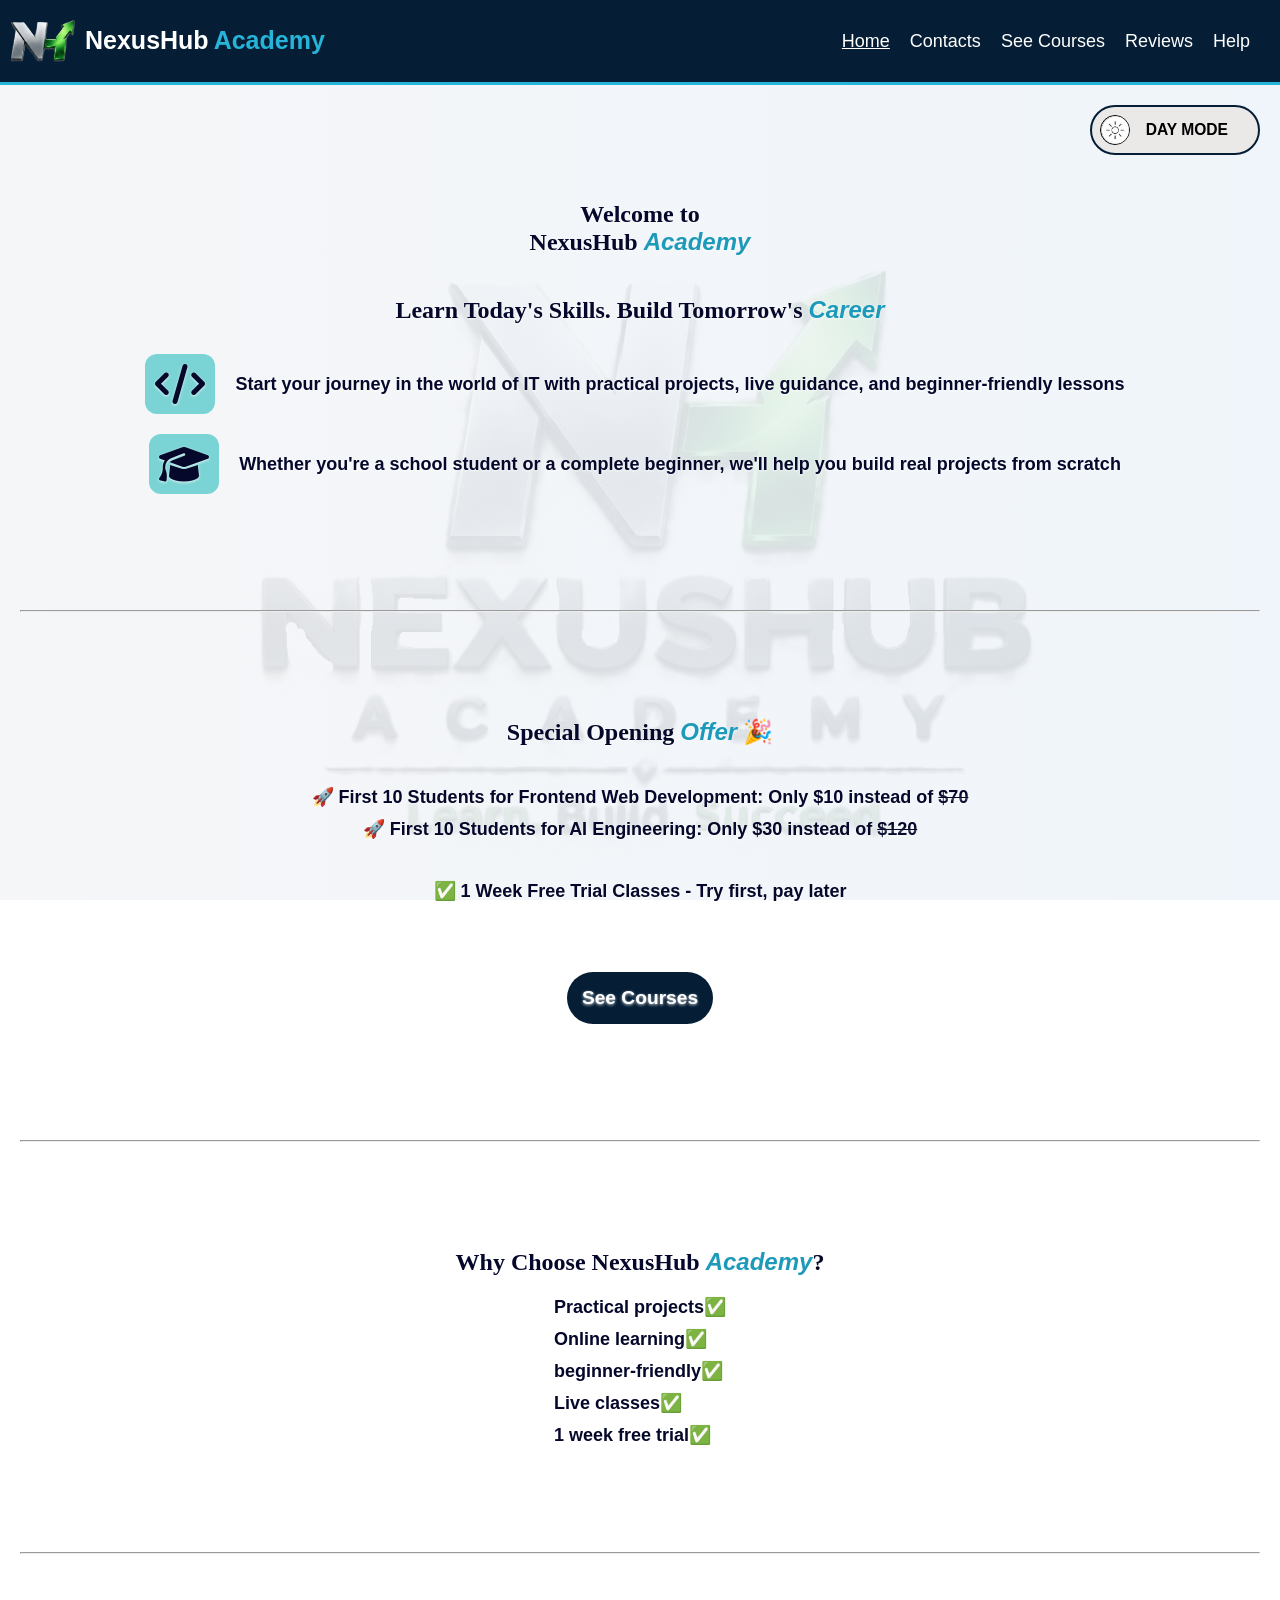
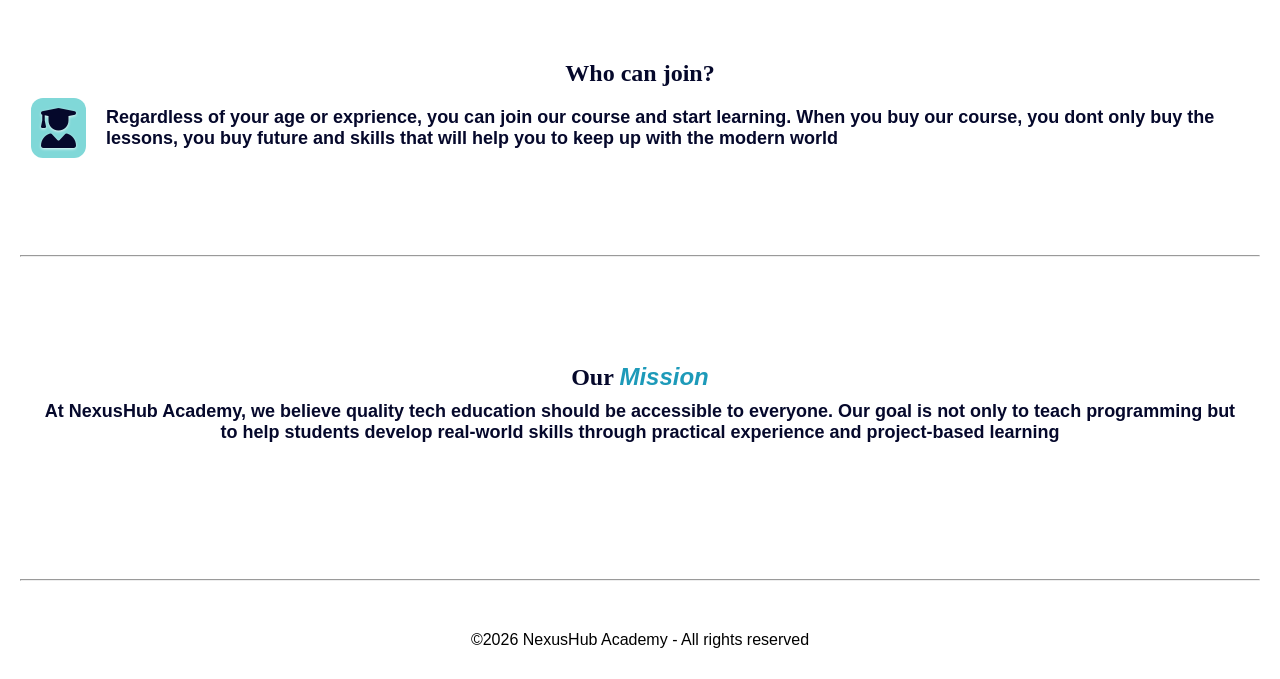
==== index.html @ c9f16121 "Fix HTML encoding issues in index.html" ====
<!DOCTYPE html>
<html lang="en">

<head>
    <meta charset="UTF-8">
    <meta name="viewport" content="width=device-width, initial-scale=1.0">
    <title>NexusHub Academy</title>
    <link rel="stylesheet" href="header.css">
    <link rel="stylesheet" href="sidebar.css">
    <link rel="stylesheet" href="nightmode.css">
    <link rel="stylesheet" href="background.css">
    <link rel="stylesheet" href="https://cdnjs.cloudflare.com/ajax/libs/font-awesome/6.7.2/css/all.min.css">
    <link rel="icon" href="logo.png" type="image/x-icon">
    <style>
        * {
            margin: 0;
            padding: 0;
            box-sizing: border-box;
            font-family: Arial, Helvetica, sans-serif;
        }



        /* main section */

        body {
            transition: 0.3s ease-out;
            background-image: linear-gradient(to right, rgba(244, 245, 247, 0.9), rgba(238, 244, 250, 0.9)), url("Screenshot_20260929_172449_TikTok.jpg");
            height: auto;
            max-width: 100%;
            background-position: center;
            background-repeat: no-repeat;
            background-attachment: fixed;
            background-size: contain;
        }

        main {
            text-shadow: 0 1px 3px rgba(255, 255, 255, 0.8);
        }

        .blue{
            color: rgb(29, 154, 185)
        }

        main h1,
        h2 {
            font-family: 'Playfair Display', serif;
        }

        main h1,
        h2,
        p {
            text-shadow: 0 1px 3px rgba(255, 255, 255, 0.8)
        }

        .icon_container {
            display: flex;
            align-items: center;
            justify-content: center;
            gap: 10px;
            flex-wrap: nowrap;
        }

        .icon{
            height: 100%;
            background-color: rgba(2, 177, 177, 0.5);
            font-size: 40px;
            padding: 10px;
            border-radius: 12px;
        }

        .icon_container p {
            text-align: start;
        }

        article {
            text-align: center;
            color: rgb(5, 8, 43);
            border: 1px solid transparent;
            margin: 20px;
            padding: 25px;
            border-radius: 15px;
            padding-right: 10px;
            padding-left: 10px;
        }

        .section_breaker {
            height: 30px;
        }

        .part_breaker {
            height: 20px;
        }

        article p {
            font-size: large;
            font-weight: bold;
            margin: 10px;
        }

        article span {
            font-size: large;
            font-weight: bold;
            text-decoration: line-through;
        }

        h2 {
            margin: 10px;
        }

        hr {
            margin: 20px;
        }

        article ul {
            display: inline-block;
            text-align: left;
            padding: 0;
            margin: 0 auto;
        }

        article li {
            list-style: none;
            font-size: large;
            font-weight: bold;
            margin: 10px 0;
        }

        .courses {
            display: inline-block;
            padding: 15px;
            border-radius: 32px;
            background-color: rgb(5, 30, 53);
            font-size: larger;
            color: white;
            font-weight: bolder;
            text-decoration: none;
            transition: 0.3s ease-out;
        }

        .courses:hover {
            transform: scale(1.2);
        }

        .text_intro {
            animation: intro 1.5s forwards ease-out;
        }

        @keyframes intro {
            from {
                transform: translateY(20%);
                opacity: 0;
            }

            to {
                transform: translateY(0%);
                opacity: 1;
            }
        }

        /* footer */

        footer {
            text-align: center;
        }


        /* night mode  */

        .nightbody .courses {
            background-color: transparent;
            color: white;
            background: linear-gradient(to right bottom, rgb(146, 48, 146), rgb(187, 185, 185), rgb(21, 27, 105));
        }


        .nightbody article {
            color: white;
            border: 1px solid grey;
            box-shadow: 0 0 10px white, 0 0 5px white;
            margin: 20px;
            padding: 25px;
            border-radius: 15px;
            padding-right: 10px;
            padding-left: 10px;
            opacity: 0;
        }
    </style>
</head>

<body>
    <header>
        <nav>
            <div class="logo_container">
                <img src="logo.png" alt="NexusHub Academy Logo">
                <h1>NexusHub<span>Academy</span></h1>
            </div>
            <div id="nav_button">
                <ul>
                    <li class="current_site"><a href="index.html">Home</a></li>
                    <li><a href="contacts.html">Contacts</a></li>
                    <li><a href="courses.html">See Courses</a></li>
                    <li><a href="reviews.html">Reviews</a></li>
                    <li><a href="guide.html">Help</a></li>
                </ul>
            </div>
            <button class="sidetoggle" id="sidetoggle">
                <span></span>
                <span></span>
                <span></span>
            </button>
        </nav>
    </header>
    <div class="sidebarcontainer" id="sidebarcontainer">
        <aside class="sidebar" id="sidebar">
            <ul>
                <li id="current_site">
                    <a href="index.html">HOME</a>
                </li>
                <li>
                    <a href="contacts.html">
                        CONTACTS
                    </a>
                </li>
                <li>
                    <a href="courses.html">
                        SEE COURSES
                    </a>
                </li>
                <li>
                    <a href="reviews.html">
                        REVIEWS
                    </a>
                </li>
                <li>
                    <a href="guide.html">
                        HELP
                    </a>
                </li>
            </ul>
        </aside>
    </div>
    <script>
        const sidetoggle = document.getElementById("sidetoggle");
        const sidebar = document.getElementById("sidebar");

        sidetoggle.addEventListener("click", () => {
            sidetoggle.classList.toggle("active");
            sidebar.classList.toggle("active");
        })
    </script>
    <main>
        <div class="mode_container">
            <button class="mode_button" onclick="mode_change()" id="mode_button">
                <img src="daymode.png" alt="" id="mode_image">
                <h3>DAY MODE</h3>
            </button>
        </div>

        <article>
            <h1>Welcome to</h1>
            <h1>NexusHub <i class="blue">Academy</i></h1>
            <div class="section_breaker"></div>
            <h2>Learn Today's Skills. Build Tomorrow's <i class="blue">Career</i></h2>
            <div class="part_breaker"></div>
            <div class="icon_container">
                <i class="fa-solid fa-code icon"></i>
                <p>Start your journey in the world of IT with practical projects, live guidance, and beginner-friendly
                    lessons
                </p>
            </div>
            <div class="part_breaker"></div>
            <div class="icon_container">
                <i class="fa-solid fa-graduation-cap icon"></i>
                <p>Whether you're a school student or a complete beginner, we'll help you build real projects from scratch
                </p>
            </div>
            <div class="part_breaker"></div>
        </article>
        <div class="section_breaker"></div>
        <hr>
        <div class="section_breaker"></div>
        <article>
            <h2>
                Special Opening <i class="blue">Offer</i> 🎉
            </h2>
            <div class="part_breaker"></div>
            <p>🚀 First 10 Students for Frontend Web Development: Only $10 instead of <span>$70</span>
            </p>
            <p>🚀 First 10 Students for AI Engineering: Only $30 instead of <span>$120</span>
            </p>
            <div class="part_breaker"></div>
            <p>
                ✅ 1 Week Free Trial Classes - Try first, pay later
            </p>

            <div class="section_breaker"></div>
            <div class="section_breaker"></div>
            <a href="courses.html" class="courses">See Courses</a>
            <div class="part_breaker"></div>
        </article>

        <div class="section_breaker"></div>
        <hr>
        <div class="section_breaker"></div>
        <article>


            <h2>Why Choose NexusHub <i class="blue">Academy</i>?</h2>
            <ul>
                <li>Practical projects✅</li>
                <li>Online learning✅</li>
                <li>beginner-friendly✅</li>
                <li>Live classes✅</li>
                <li>1 week free trial✅</li>
            </ul>
        </article>

        <div class="section_breaker"></div>
        <hr>
        <div class="section_breaker"></div>
        <article>

            <h2>Who can join?</h2>
            <div class="icon_container">
                <i class="fa-solid fa-user-graduate icon"></i>
                <p>Regardless of your age or exprience, you can join our course and start learning. When you buy our course,
                    you
                    dont only buy the lessons, you buy future and skills that will help you to keep up with the modern world
                </p>
            </div>
        </article>
        <div class="section_breaker"></div>
        <hr>
        <div class="section_breaker"></div>
        <article>
            <h2>Our <i class="blue">Mission</i></h2>
                <p>
                    At NexusHub Academy, we believe quality tech education should be accessible to everyone.
    
                    Our goal is not only to teach programming but to help students develop real-world skills through
                    practical
                    experience and project-based learning
                </p>
        </article>

    </main>
    <script>
        const observer = new IntersectionObserver((entries) => {
            entries.forEach((entry) => {
                if (entry.isIntersecting) {
                    entry.target.classList.add('text_intro');
                    observer.unobserve(entry.target);
                }
            });
        }, {
            threshold: 0.01
        });

        const allcards = document.querySelectorAll("article");

        allcards.forEach((card) => {
            observer.observe(card);
        });
    </script>
    <div class="section_breaker"></div>
    <div class="section_breaker"></div>
    <hr>
    <div class="section_breaker"></div>
    <footer>
        &copy;2026 NexusHub Academy - All rights reserved
    </footer>
    <div class="section_breaker"></div>

    <script>
        let mode = localStorage.getItem("nexushub_academy_display_mode");
        const image = document.getElementById("mode_image");
        const mode_button = document.getElementById("mode_button");
        const main = document.querySelector("main");


        if (mode === "night") {
            document.body.classList.add("nightbody");
            image.src = "nightmode.png";
            mode_button.classList.add("mode_button_night");
            mode_button.querySelector("h3").innerText = "NIGHT MODE";
        } else {
            document.body.classList.remove("nightbody");
            image.src = "daymode.png";
            mode_button.classList.remove("mode_button_night");
            mode_button.querySelector("h3").innerText = "DAY MODE";
        }


        function mode_change() {
            let currentMode = localStorage.getItem("nexushub_academy_display_mode");


            if (currentMode !== "night") {
                document.body.classList.add("nightbody");
                localStorage.setItem("nexushub_academy_display_mode", "night");
                image.src = "nightmode.png";
                mode_button.classList.add("mode_button_night");
                mode_button.querySelector("h3").innerText = "NIGHT MODE";
            } else {

                document.body.classList.remove("nightbody");
                localStorage.setItem("nexushub_academy_display_mode", "day");
                image.src = "daymode.png";
                mode_button.classList.remove("mode_button_night");
                mode_button.querySelector("h3").innerText = "DAY MODE";
            }
        }
    </script>
</body>

</html>
---- header.css ----
header {
    background-color: rgb(5, 30, 53);
    color: white;
    width: 100%;
    height: 85px;
    display: flex;
    align-items: center;
    position: sticky;
    top: 0;
    z-index: 999;
    border-bottom: 3px solid rgb(38, 180, 216);
}


.logo_container{
    display: flex;
    align-items: center;
    justify-content: center;
    gap: 10px;
    flex-wrap: nowrap;
}

.logo_container h1{
    display: flex;
    gap: 5px;
    flex-wrap: wrap;
    font-size: 25px;
}


.logo_container h1 span{
    color: rgb(38, 180, 216)
}

.logo_container img{
    height: auto;
    width: 65px;
}


header nav {
    display: flex;
    flex-direction: row;
    justify-content: space-between;
    align-items: center;
    width: 100%;
    padding: 10px;
    padding-right: 15px;
    height: 100%;
}

#nav_button ul {
    display: flex;
    flex-direction: row;
    gap: 20px;
    padding-right: 15px;
}

#nav_button ul li {
    list-style: none;
    font-size: large;
}

#nav_button a {
    text-decoration: none;
    color: white
}

#nav_button a:hover {
    text-decoration: underline;
}

.sidetoggle span {
    background: white;
    display: block;
    width: 35px;
    height: 5px;
    margin: 5px 5px;
    border-radius: 5px;
}

.sidetoggle {
    cursor: pointer;
    background: none;
    border: 2px solid transparent;
    transition: 0.3s ease-out;
    border-radius: 5px;
    transform: rotate(0deg);
    border-radius: 5px;
    padding: 2px;
    display: none;
}

.sidetoggle:hover {
    background-color: rgb(1, 1, 73);
    border: 2px solid white;
}

.sidetoggle.active {
    transform: rotate(-270deg);
    border: 2px solid white;
    background-color: rgb(1, 1, 73);
}

@media screen and (max-width:880px) {
    #nav_button {
        display: none;
    }

    .sidetoggle {
        display: block;
    }

}

.current_site {
    text-decoration: underline;
}
---- sidebar.css ----
.sidebarcontainer {
    position: fixed;
    top: 80px;
    z-index: 98;
}

.sidebar {
    min-height: 100vh;
    width: 30vw;
    min-width: fit-content;
    background-color: rgb(238, 238, 238);
    display: flex;
    justify-content: flex-start;
    align-items: flex-start;
    flex-direction: column;
    gap: 10px;
    padding: 15px 0px;
    box-sizing: border-box;
    transform: translateX(-150%);
    transition: 0.3s ease-out;
    position: absolute;
    border-right: 1px solid black;
    box-shadow: 5px 2px 5px black;
}

.sidebar.active {
    transform: translateX(-150%);
}

.sidebar ul {
    display: flex;
    flex-direction: column;
    gap: 15px;
    width: 100%;
    box-sizing: border-box;
}

.sidebar ul li {
    list-style: none;
    font-size: large;
    font-weight: bold;
    margin: 10px 0;
    transition: 0.3s ease-out;
}

.sidebar ul li:hover {
    background-color: silver;

}

.sidebar ul li a {
    padding: 10px 15px;
    text-decoration: none;
    color: black;
    font-family: Arial, Helvetica, sans-serif;
    font-weight: 900;
    width: 100%;
    height: 100%;
    display: inline-block;
}

.contact {
    list-style: none;
}

details p {
    padding-top: 10px;
}

#current_site {
    background-color: silver;
}


@media screen and (max-width:880px) {
    .sidebar.active {
        transform: translateX(0%);
    }
}
---- nightmode.css ----
.mode_container {
    margin: 20px;
    display: flex;
    justify-content: flex-end;
}

.nightbody{
    background-image: none;
}

.mode_button {
    width: 170px;
    border-radius: 32px;
    border: 2px solid rgb(5, 30, 53);
    background-color: rgb(235, 232, 232);
    height: fit-content;
    display: flex;
    justify-content: space-between;
    align-items: center;
    white-space: nowrap;
    padding: 8px;
    gap: 15px;
    padding-right: 30px;
    transition: 0.3s ease-out;
}

.nightbody h3{
    margin-top: 0px;
}

.mode_button_night {
    background-color: black;
    border: 2px solid white;
    color: white;
    box-shadow: 0 0 5px silver, 0 0 7px silver;
}

.mode_button img {
    height: 30px;
    width: 30px;
    border: 1px solid black;
    border-radius: 50%;
}


.nightbody {
    background-color: #111111;
    color: white;
}


.nightbody .sidebar {
    background: #181818;
    color: white;
    box-shadow: 5px 2px 5px white;

}

.nightbody .sidebar a {
    color: white;
}



.nightbody hr {
    display: none;
}

.nightbody header{
    background-color: #1E1E1E;
    border-bottom: 3px solid rgb(38, 180, 216);
}

.nightbody header .sidetoggle.active{
    background-color: rgb(95, 95, 95);
}

.nightbody header .sidetoggle:hover{
    background-color: rgb(95, 95, 95);
}
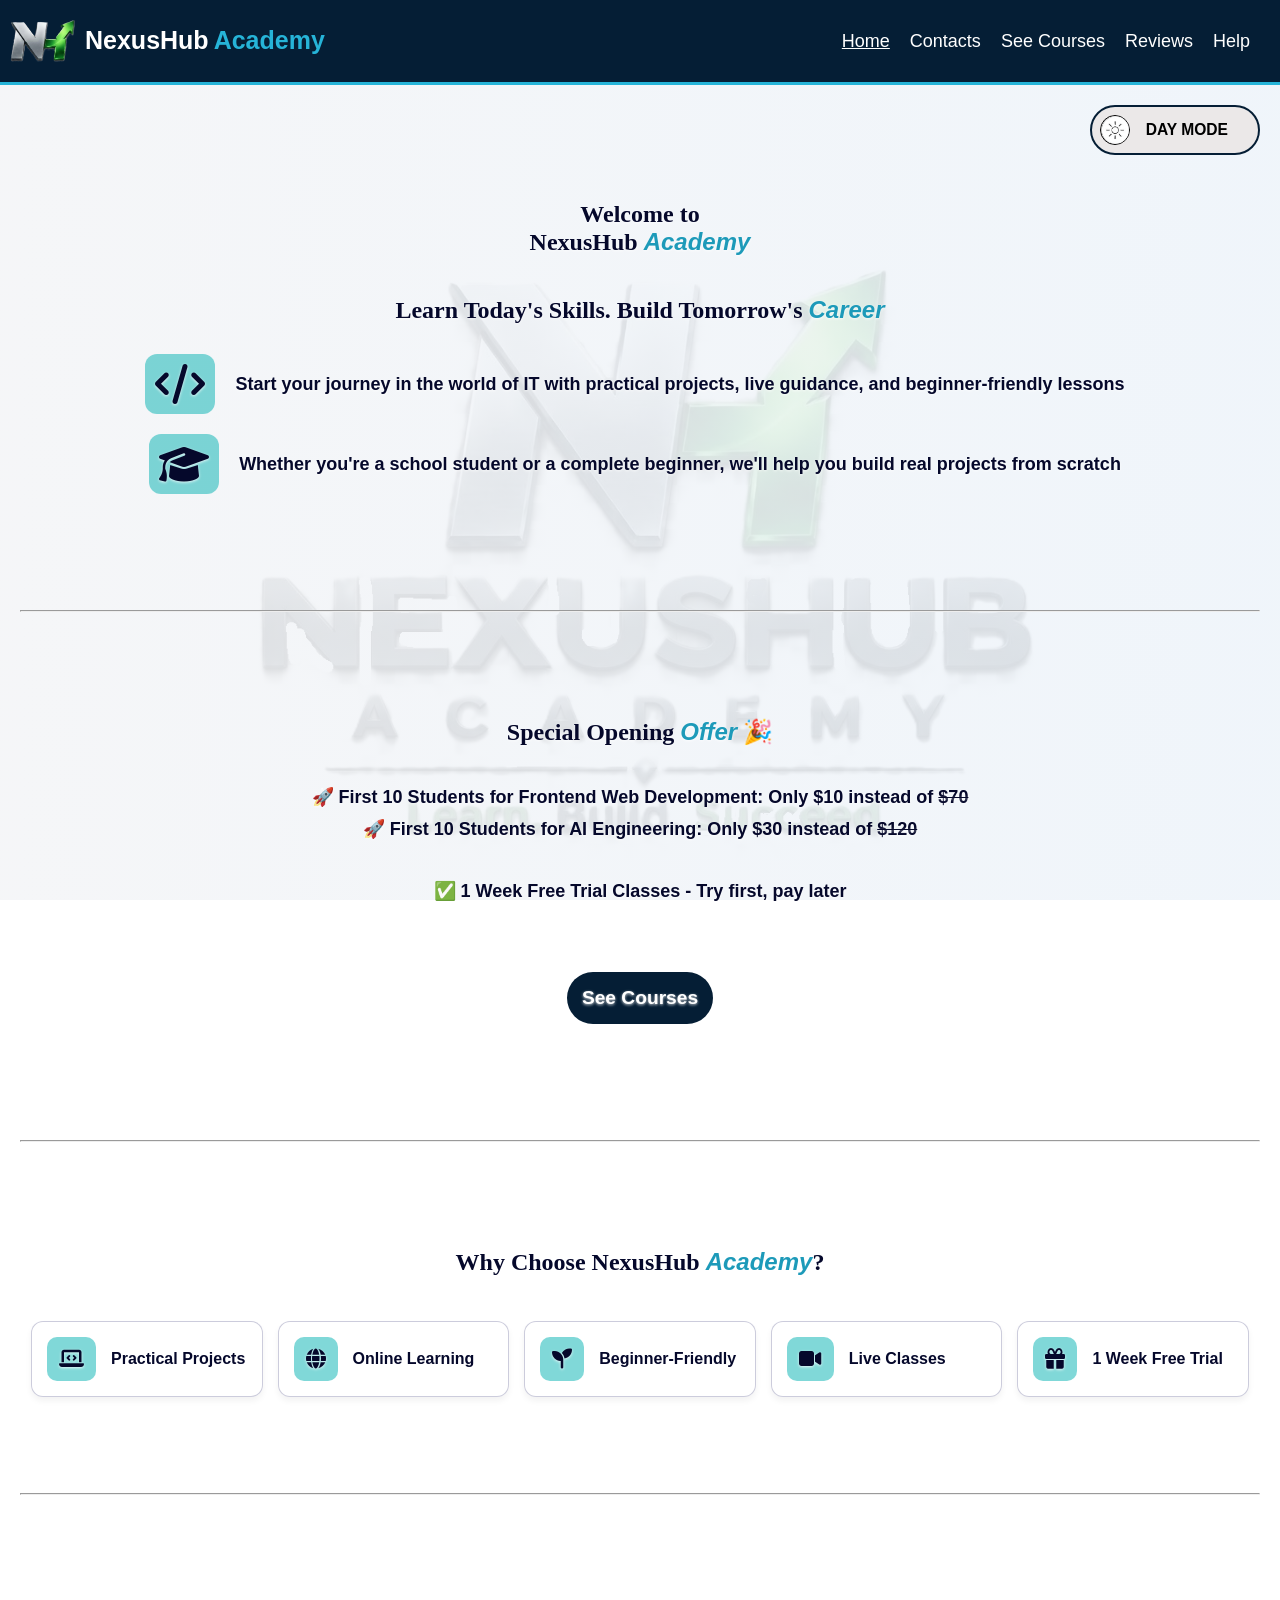
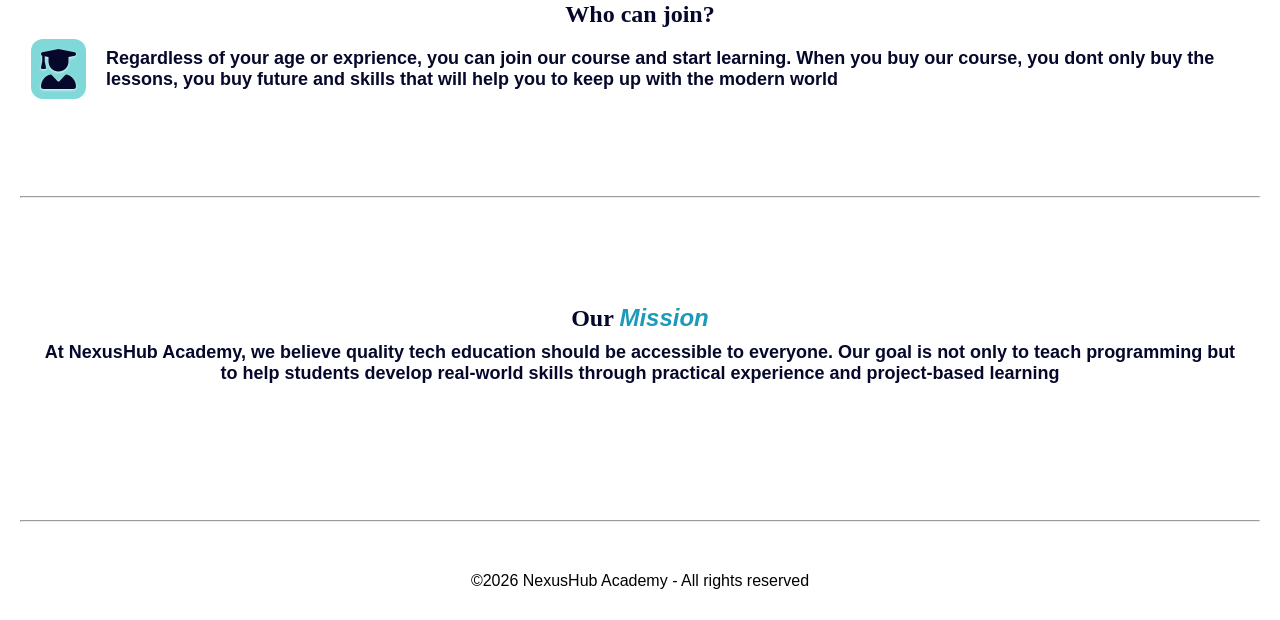
==== commit f4372067: "Refactor index.html for layout and style enhancements Updated HTML structure and styles for improved" ====
--- a/index.html
+++ b/index.html
@@ -38,7 +38,7 @@
             text-shadow: 0 1px 3px rgba(255, 255, 255, 0.8);
         }
 
-        .blue{
+        .blue {
             color: rgb(29, 154, 185)
         }
 
@@ -61,7 +61,7 @@
             flex-wrap: nowrap;
         }
 
-        .icon{
+        .icon {
             height: 100%;
             background-color: rgba(2, 177, 177, 0.5);
             font-size: 40px;
@@ -71,6 +71,48 @@
 
         .icon_container p {
             text-align: start;
+        }
+
+        .features-grid {
+            display: grid;
+            grid-template-columns: repeat(auto-fit, minmax(220px, 1fr));
+            gap: 15px;
+            margin-top: 15px;
+            text-align: left;
+        }
+
+        .feature-card {
+            background-color: rgba(255, 255, 255, 0.6);
+            border: 1px solid rgba(1, 1, 83, 0.2);
+            border-radius: 12px;
+            padding: 15px;
+            display: flex;
+            align-items: center;
+            gap: 15px;
+            box-shadow: 0 4px 6px rgba(0, 0, 0, 0.05);
+            transition: transform 0.3s ease, background-color 0.3s ease, box-shadow 0.3s ease;
+        }
+
+        .feature-card:hover {
+            transform: translateY(-5px);
+            background-color: rgba(255, 255, 255, 0.9);
+            box-shadow: 0 6px 12px rgba(0, 0, 0, 0.1);
+        }
+
+        .feature-card .icon-small {
+            font-size: 20px;
+            background-color: rgba(2, 177, 177, 0.5);
+            padding: 12px;
+            border-radius: 10px;
+            display: flex;
+            align-items: center;
+            justify-content: center;
+        }
+
+        .feature-card p {
+            font-size: 1rem;
+            margin: 0;
+            font-weight: 600;
         }
 
         article {
@@ -184,6 +226,22 @@
             padding-right: 10px;
             padding-left: 10px;
             opacity: 0;
+        }
+
+
+        .nightbody .feature-card {
+            background-color: rgba(25, 35, 60, 0.6);
+            border: 1px solid rgba(255, 255, 255, 0.15);
+        }
+
+        .nightbody .feature-card:hover {
+            background-color: rgba(35, 48, 80, 0.9);
+            box-shadow: 0 0 10px rgba(255, 255, 255, 0.2);
+        }
+
+        .nightbody .feature-card .icon-small {
+            background-color: rgba(2, 177, 177, 0.4);
+            color: rgb(150, 230, 230);
         }
     </style>
 </head>
@@ -272,7 +330,8 @@
             <div class="part_breaker"></div>
             <div class="icon_container">
                 <i class="fa-solid fa-graduation-cap icon"></i>
-                <p>Whether you're a school student or a complete beginner, we'll help you build real projects from scratch
+                <p>Whether you're a school student or a complete beginner, we'll help you build real projects from
+                    scratch
                 </p>
             </div>
             <div class="part_breaker"></div>
@@ -303,17 +362,31 @@
         <div class="section_breaker"></div>
         <hr>
         <div class="section_breaker"></div>
-        <article>
-
-
+        <article class="why-choose-article">
             <h2>Why Choose NexusHub <i class="blue">Academy</i>?</h2>
-            <ul>
-                <li>Practical projects✅</li>
-                <li>Online learning✅</li>
-                <li>beginner-friendly✅</li>
-                <li>Live classes✅</li>
-                <li>1 week free trial✅</li>
-            </ul>
+            <div class="part_breaker"></div>
+            <div class="features-grid">
+                <div class="feature-card">
+                    <i class="fa-solid fa-laptop-code icon-small"></i>
+                    <p>Practical Projects</p>
+                </div>
+                <div class="feature-card">
+                    <i class="fa-solid fa-globe icon-small"></i>
+                    <p>Online Learning</p>
+                </div>
+                <div class="feature-card">
+                    <i class="fa-solid fa-seedling icon-small"></i>
+                    <p>Beginner-Friendly</p>
+                </div>
+                <div class="feature-card">
+                    <i class="fa-solid fa-video icon-small"></i>
+                    <p>Live Classes</p>
+                </div>
+                <div class="feature-card">
+                    <i class="fa-solid fa-gift icon-small"></i>
+                    <p>1 Week Free Trial</p>
+                </div>
+            </div>
         </article>
 
         <div class="section_breaker"></div>
@@ -324,9 +397,11 @@
             <h2>Who can join?</h2>
             <div class="icon_container">
                 <i class="fa-solid fa-user-graduate icon"></i>
-                <p>Regardless of your age or exprience, you can join our course and start learning. When you buy our course,
+                <p>Regardless of your age or exprience, you can join our course and start learning. When you buy our
+                    course,
                     you
-                    dont only buy the lessons, you buy future and skills that will help you to keep up with the modern world
+                    dont only buy the lessons, you buy future and skills that will help you to keep up with the modern
+                    world
                 </p>
             </div>
         </article>
@@ -335,13 +410,13 @@
         <div class="section_breaker"></div>
         <article>
             <h2>Our <i class="blue">Mission</i></h2>
-                <p>
-                    At NexusHub Academy, we believe quality tech education should be accessible to everyone.
-    
-                    Our goal is not only to teach programming but to help students develop real-world skills through
-                    practical
-                    experience and project-based learning
-                </p>
+            <p>
+                At NexusHub Academy, we believe quality tech education should be accessible to everyone.
+
+                Our goal is not only to teach programming but to help students develop real-world skills through
+                practical
+                experience and project-based learning
+            </p>
         </article>
 
     </main>
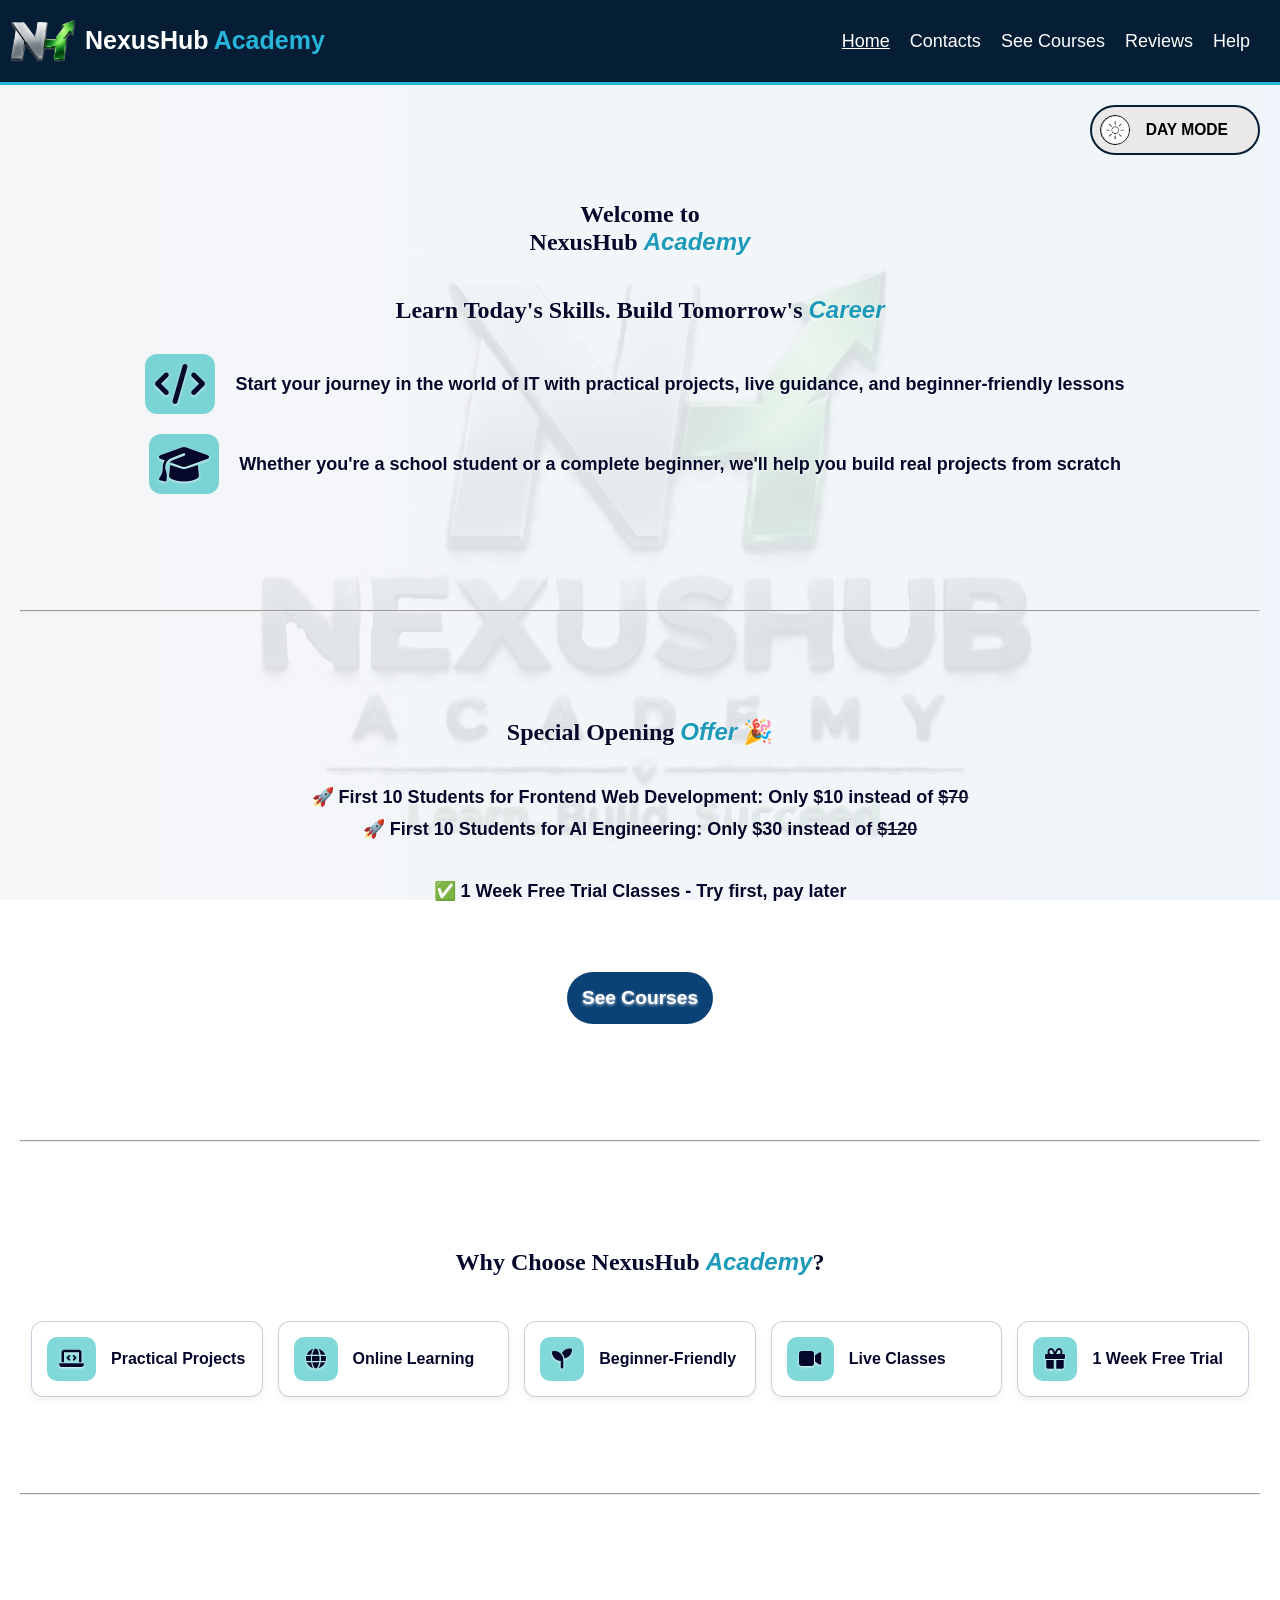
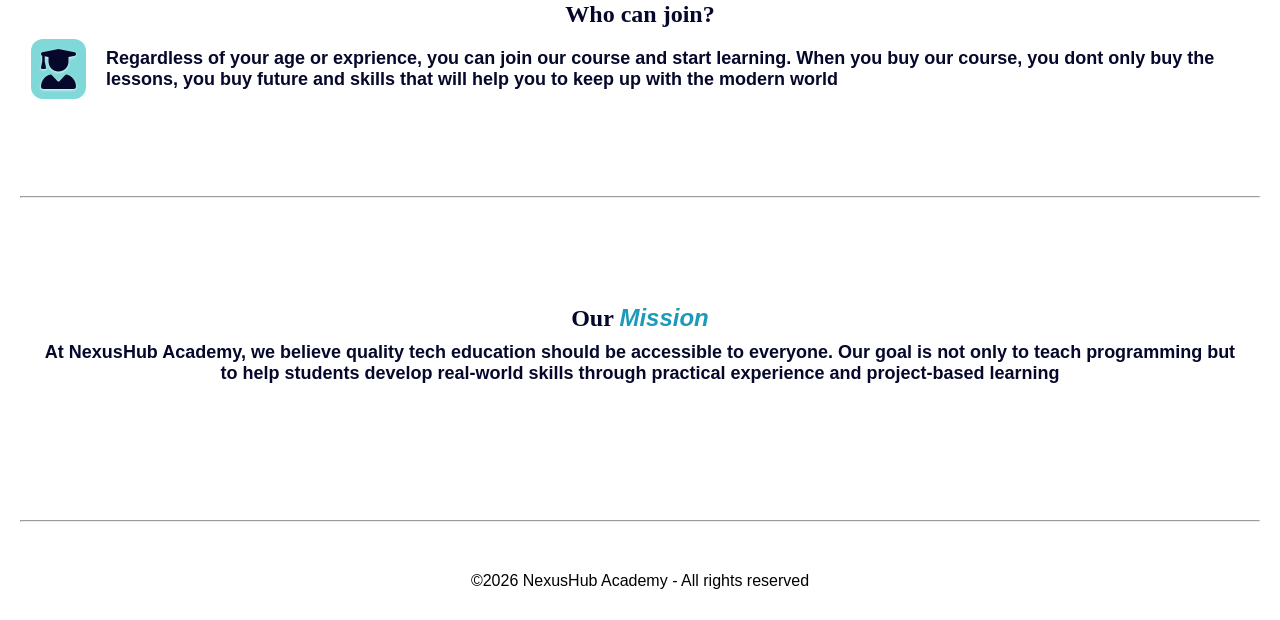
==== commit 821187d5: "Fix HTML encoding issues in index.html" ====
--- a/index.html
+++ b/index.html
@@ -39,7 +39,7 @@
         }
 
         .blue {
-            color: rgb(29, 154, 185)
+            color: rgb(29, 154, 185);
         }
 
         main h1,
@@ -172,7 +172,7 @@
             display: inline-block;
             padding: 15px;
             border-radius: 32px;
-            background-color: rgb(5, 30, 53);
+            background-color: rgb(11, 66, 117);
             font-size: larger;
             color: white;
             font-weight: bolder;
@@ -212,14 +212,16 @@
         .nightbody .courses {
             background-color: transparent;
             color: white;
-            background: linear-gradient(to right bottom, rgb(146, 48, 146), rgb(187, 185, 185), rgb(21, 27, 105));
+            background-color: rgb(14, 14, 122);
+            border: 1px solid rgb(153, 153, 255);
         }
 
 
         .nightbody article {
+            background: rgba(20, 28, 48, 0.85);
+            border: 1px solid rgba(255, 255, 255, 0.15);
+            box-shadow: 0 0 15px rgba(255, 255, 255, 0.05);
             color: white;
-            border: 1px solid grey;
-            box-shadow: 0 0 10px white, 0 0 5px white;
             margin: 20px;
             padding: 25px;
             border-radius: 15px;
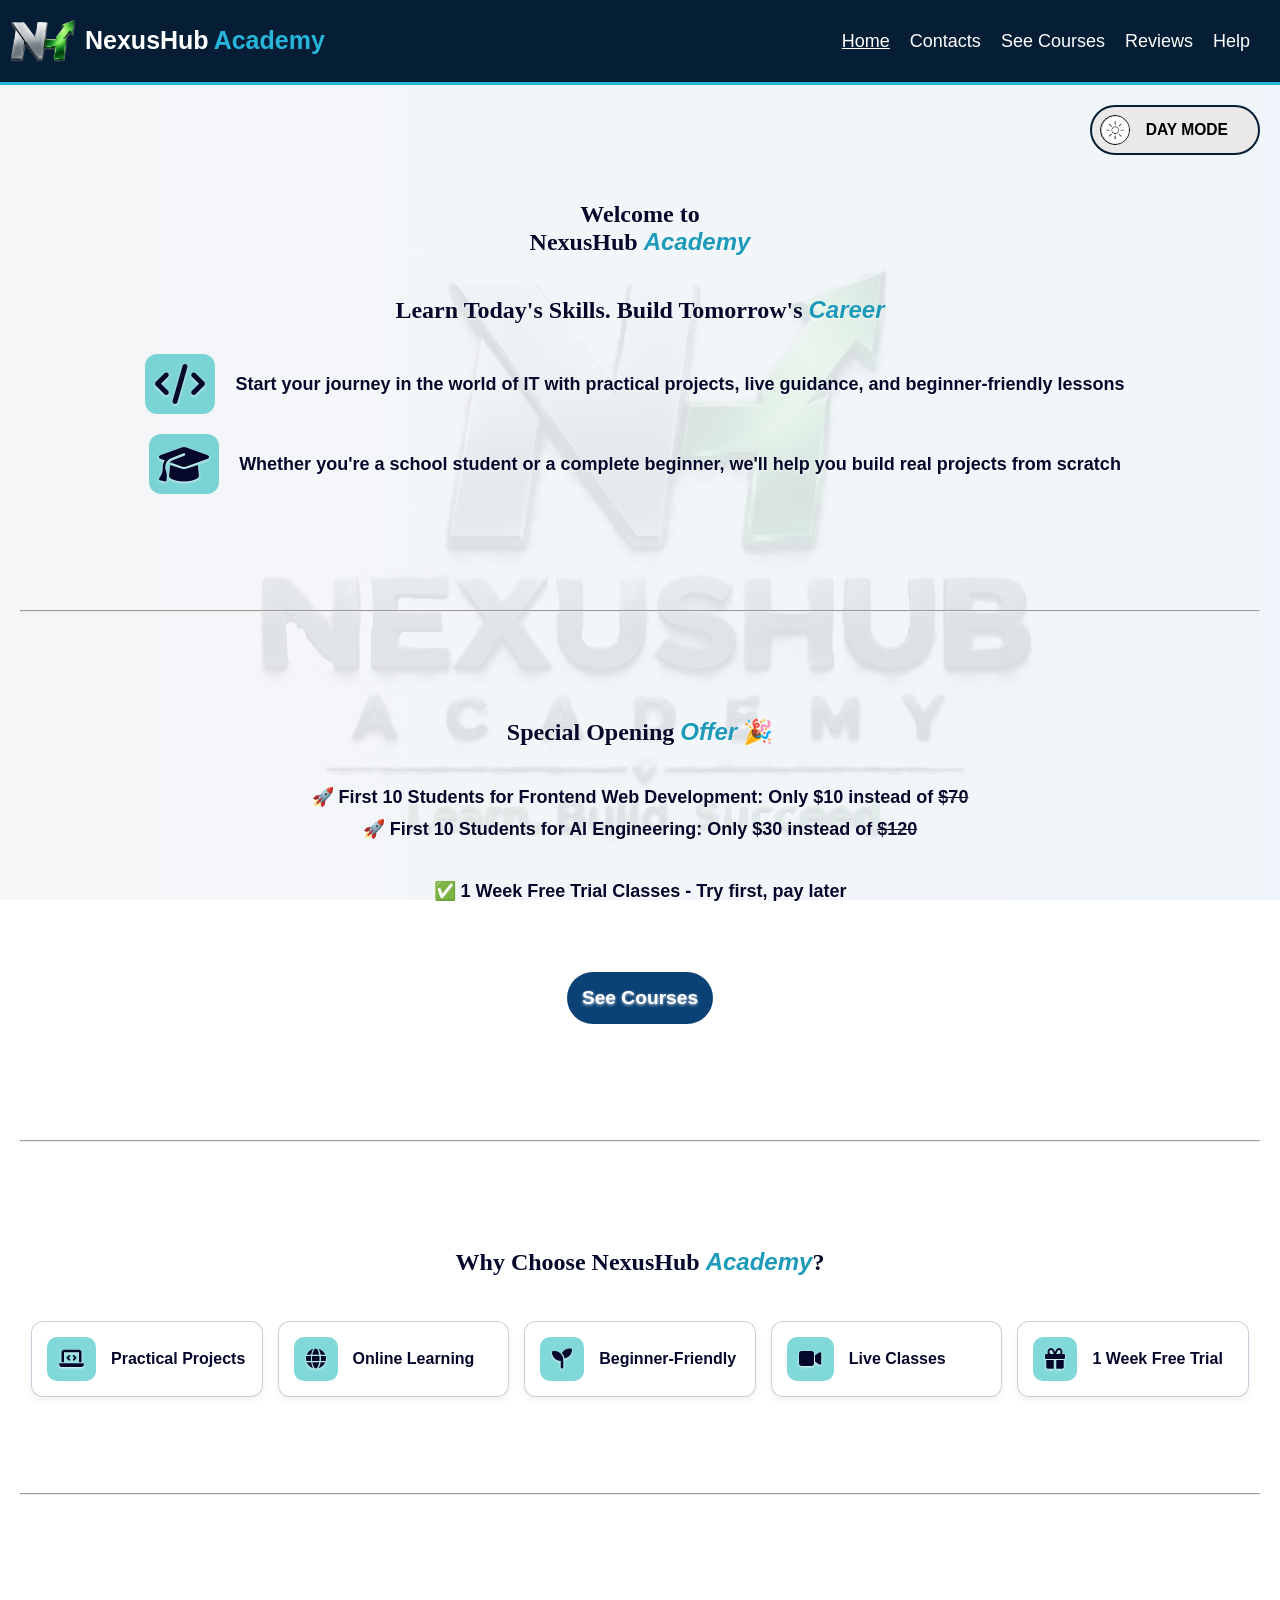
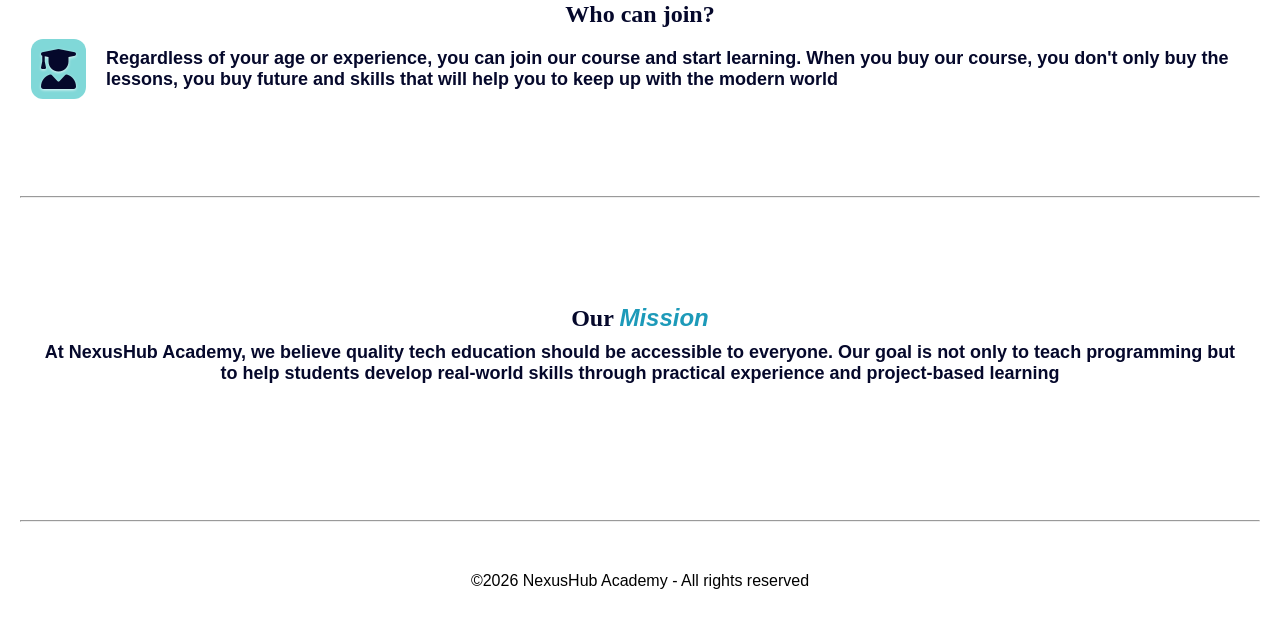
==== commit 4482c48d: "Fix HTML encoding issues in index.html" ====
--- a/index.html
+++ b/index.html
@@ -399,10 +399,10 @@
             <h2>Who can join?</h2>
             <div class="icon_container">
                 <i class="fa-solid fa-user-graduate icon"></i>
-                <p>Regardless of your age or exprience, you can join our course and start learning. When you buy our
+                <p>Regardless of your age or experience, you can join our course and start learning. When you buy our
                     course,
                     you
-                    dont only buy the lessons, you buy future and skills that will help you to keep up with the modern
+                    don't only buy the lessons, you buy future and skills that will help you to keep up with the modern
                     world
                 </p>
             </div>
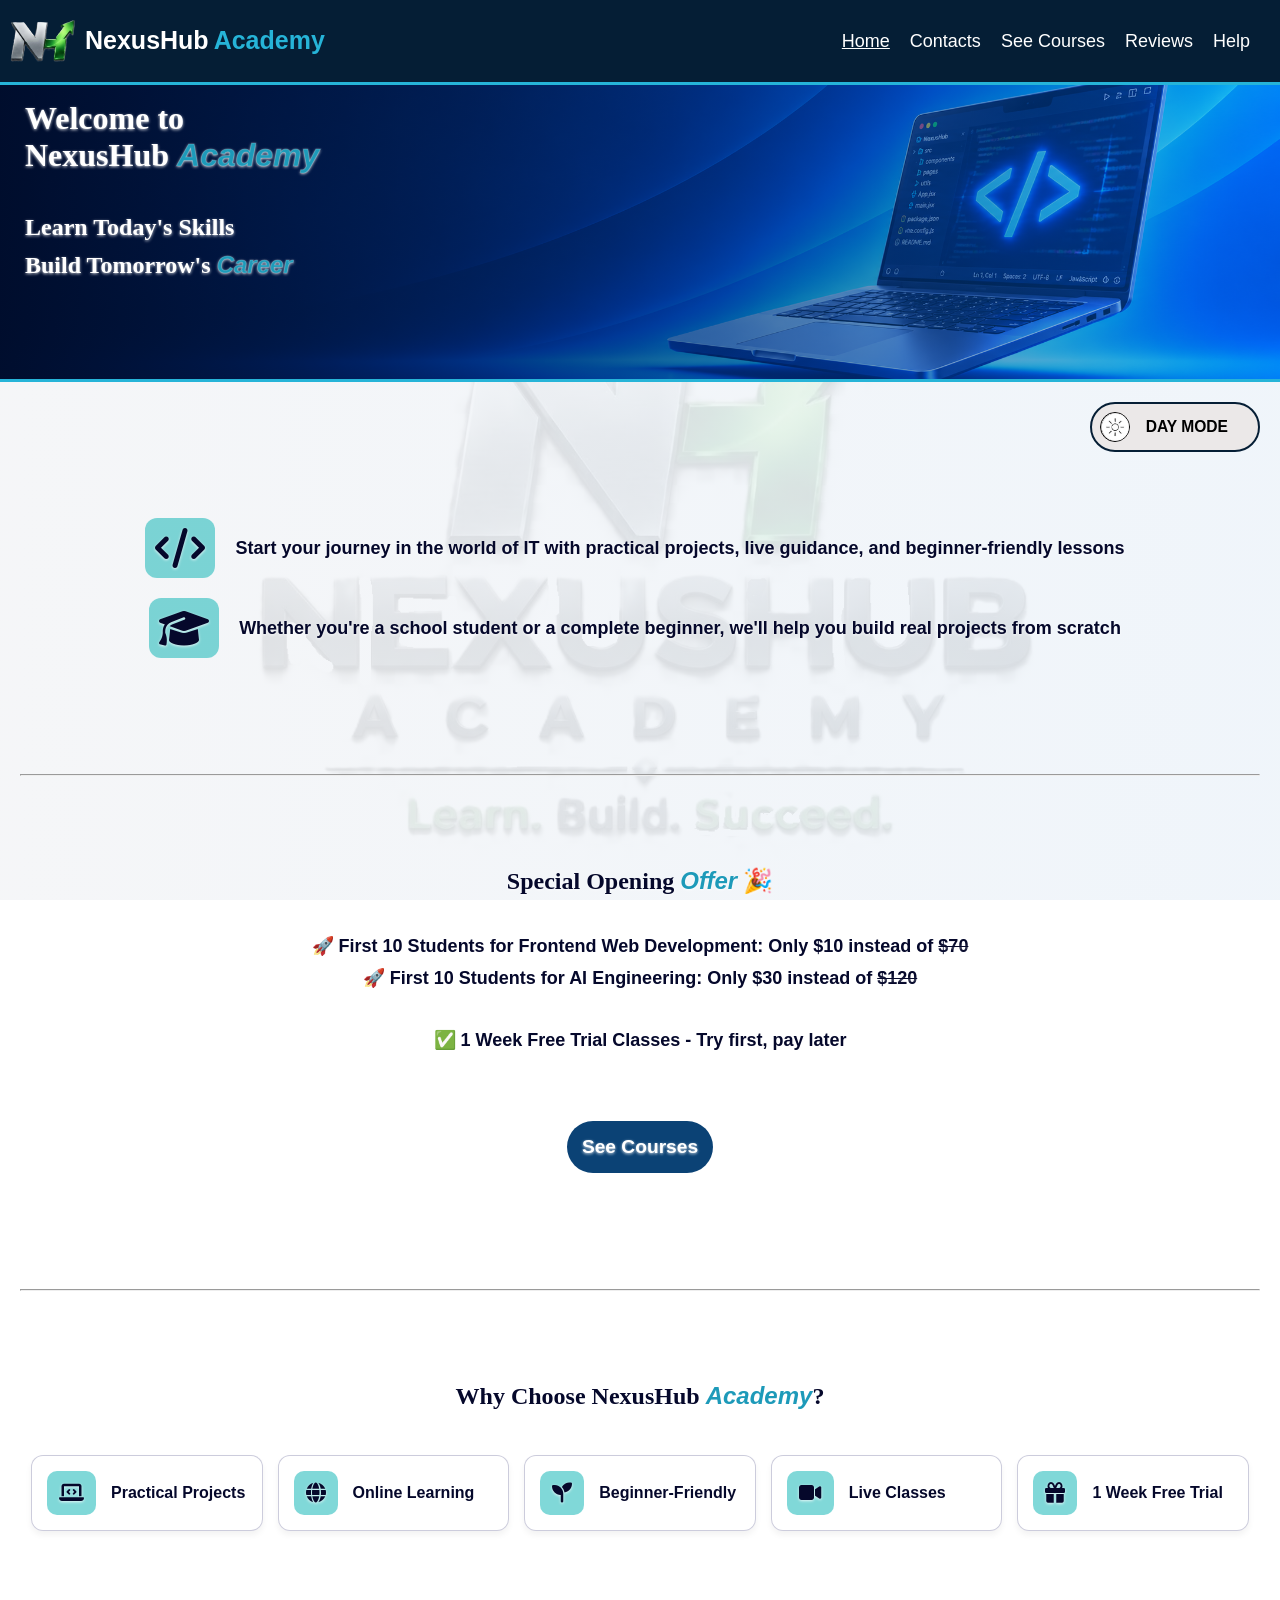
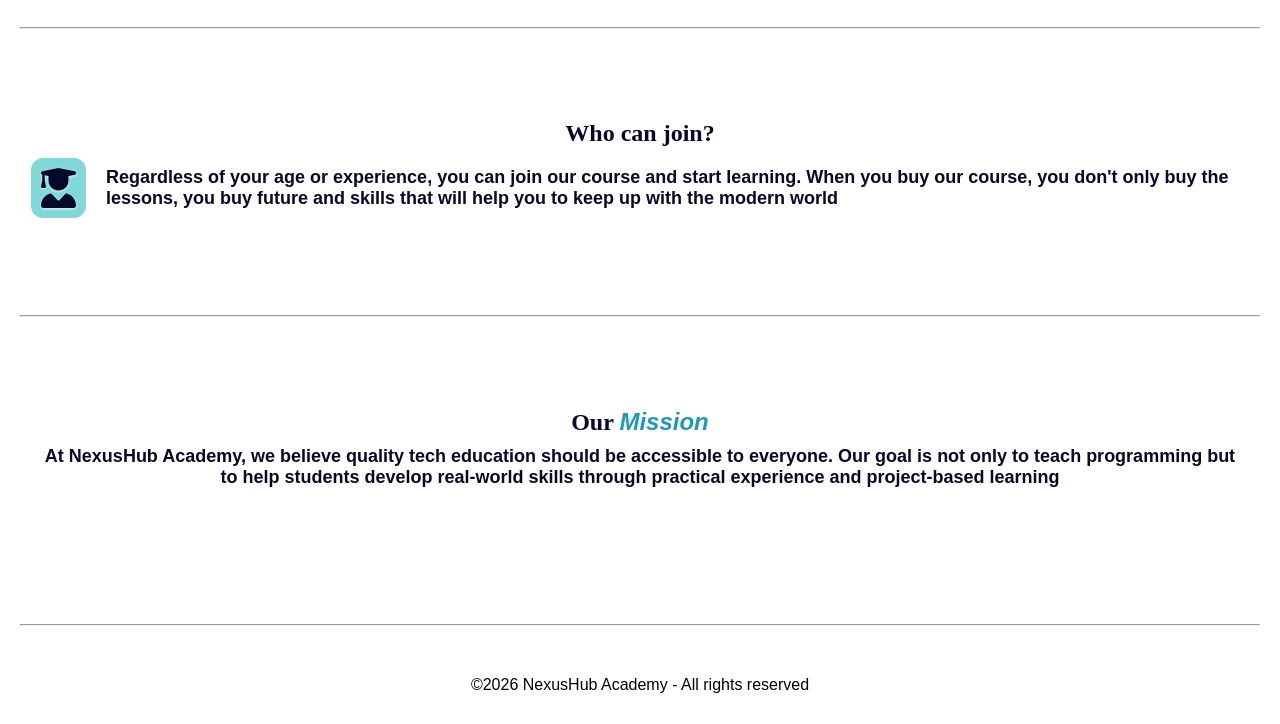
==== commit e80cb9e7: "Revamp index.html with new hero section and styles Enhanced the layout and visual elements of the ho" ====
--- a/index.html
+++ b/index.html
@@ -17,6 +17,7 @@
             padding: 0;
             box-sizing: border-box;
             font-family: Arial, Helvetica, sans-serif;
+            box-sizing: border-box;
         }
 
 
@@ -32,6 +33,37 @@
             background-repeat: no-repeat;
             background-attachment: fixed;
             background-size: contain;
+        }
+
+        .hero {
+            display: block;
+            margin: 0;
+            background-image: linear-gradient(to right, rgba(0, 14, 43, 0.9), rgba(0, 118, 236, 0.4)), url("hero_image.png");
+            background-size: cover;
+            width: 100%;
+            min-height: 33vh;
+            height: 250px;
+            background-position: right;
+            margin: 0;
+            padding: 15px;
+            background-repeat: no-repeat;
+            border-bottom: 3px solid rgb(38, 180, 216);
+        }
+
+        .hero_text .blue{
+            -webkit-text-stroke: 1px rgba(255, 255, 255, 0.2);
+        }
+
+        .hero_text {
+            max-width: 500px;
+            width: 100%;
+        }
+
+        .hero h1,
+        .hero h2 {
+            text-align: start;
+            color: white;
+            margin-left: 10px;
         }
 
         main {
@@ -124,6 +156,7 @@
             border-radius: 15px;
             padding-right: 10px;
             padding-left: 10px;
+            margin-top: 5px;
         }
 
         .section_breaker {
@@ -223,7 +256,7 @@
             box-shadow: 0 0 15px rgba(255, 255, 255, 0.05);
             color: white;
             margin: 20px;
-            padding: 25px;
+            padding: 35px;
             border-radius: 15px;
             padding-right: 10px;
             padding-left: 10px;
@@ -310,6 +343,15 @@
         })
     </script>
     <main>
+        <div class="hero">
+            <div class="hero_text">
+                <h1>Welcome to</h1>
+                <h1>NexusHub <i class="blue">Academy</i></h1>
+                <div class="section_breaker"></div>
+                <h2>Learn Today's Skills</h2>
+                <h2>Build Tomorrow's <i class="blue">Career</i></h2>
+            </div>
+        </div>
         <div class="mode_container">
             <button class="mode_button" onclick="mode_change()" id="mode_button">
                 <img src="daymode.png" alt="" id="mode_image">
@@ -318,10 +360,6 @@
         </div>
 
         <article>
-            <h1>Welcome to</h1>
-            <h1>NexusHub <i class="blue">Academy</i></h1>
-            <div class="section_breaker"></div>
-            <h2>Learn Today's Skills. Build Tomorrow's <i class="blue">Career</i></h2>
             <div class="part_breaker"></div>
             <div class="icon_container">
                 <i class="fa-solid fa-code icon"></i>
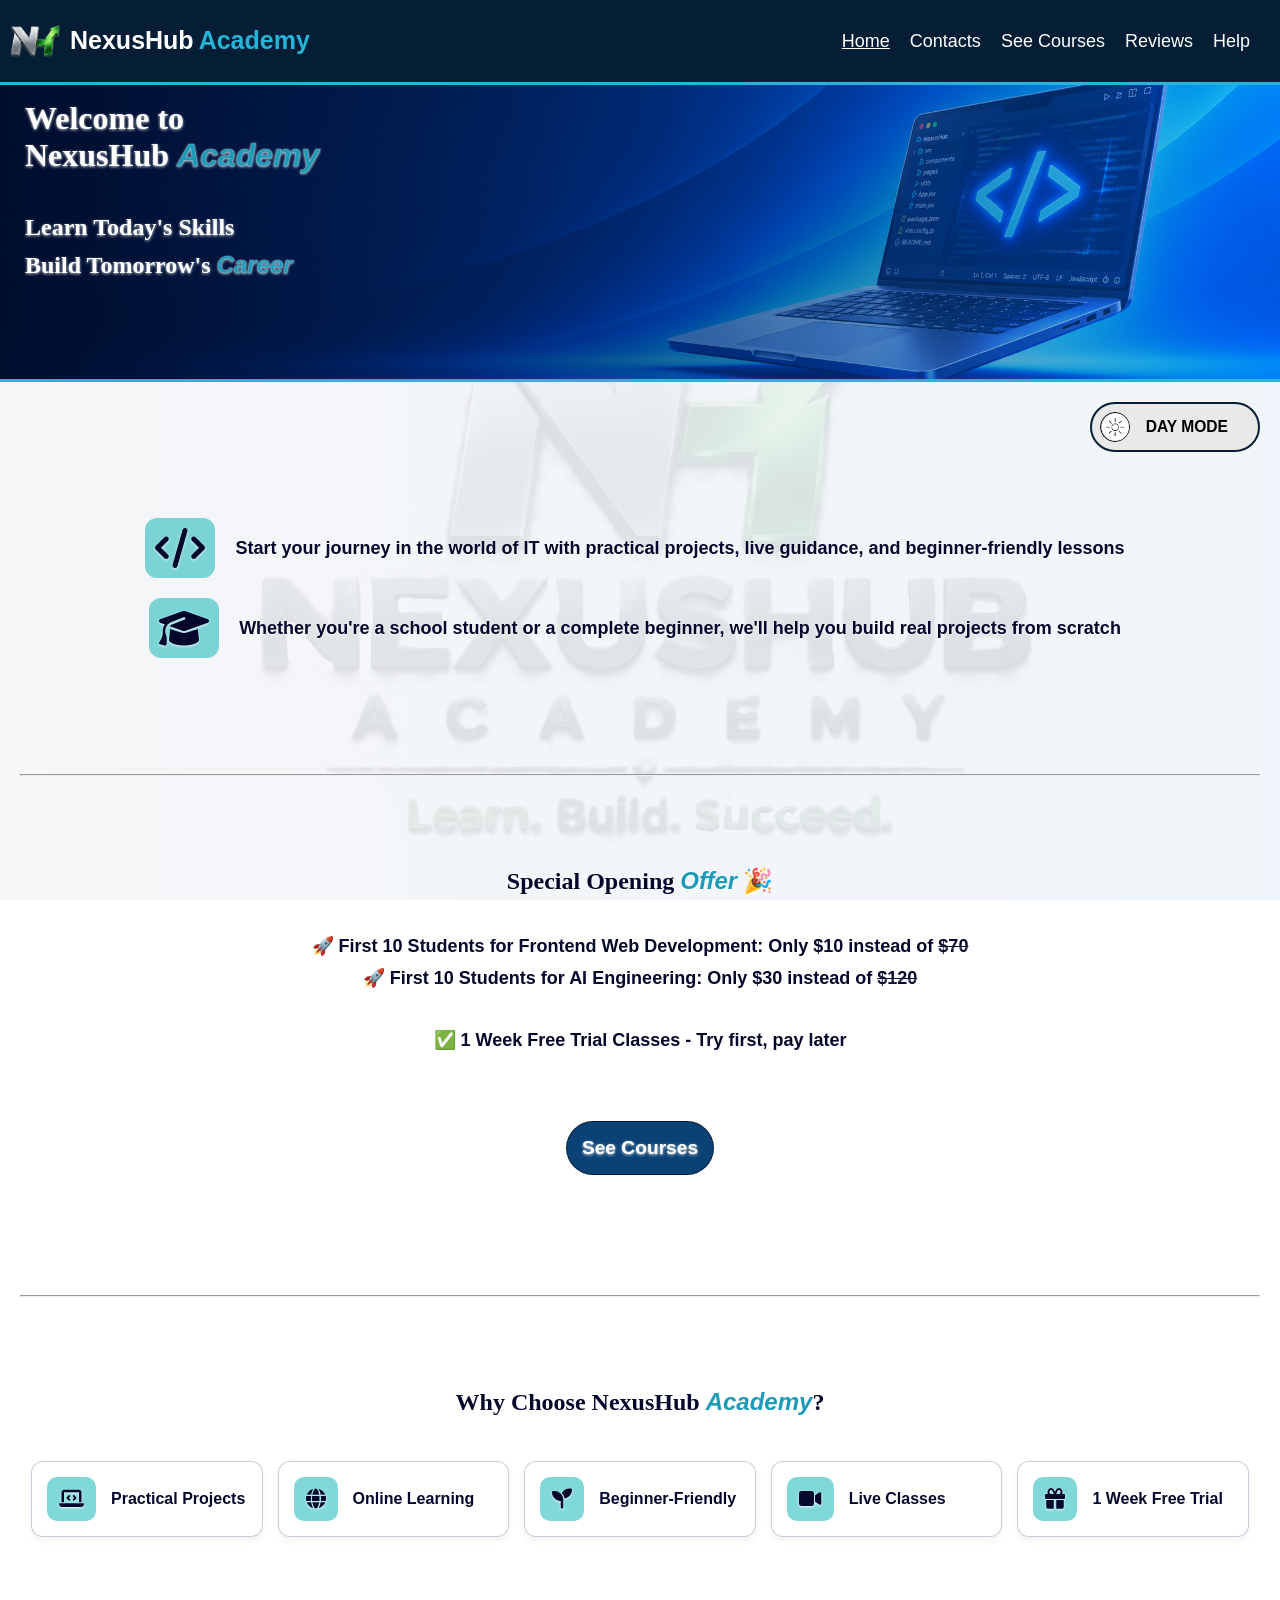
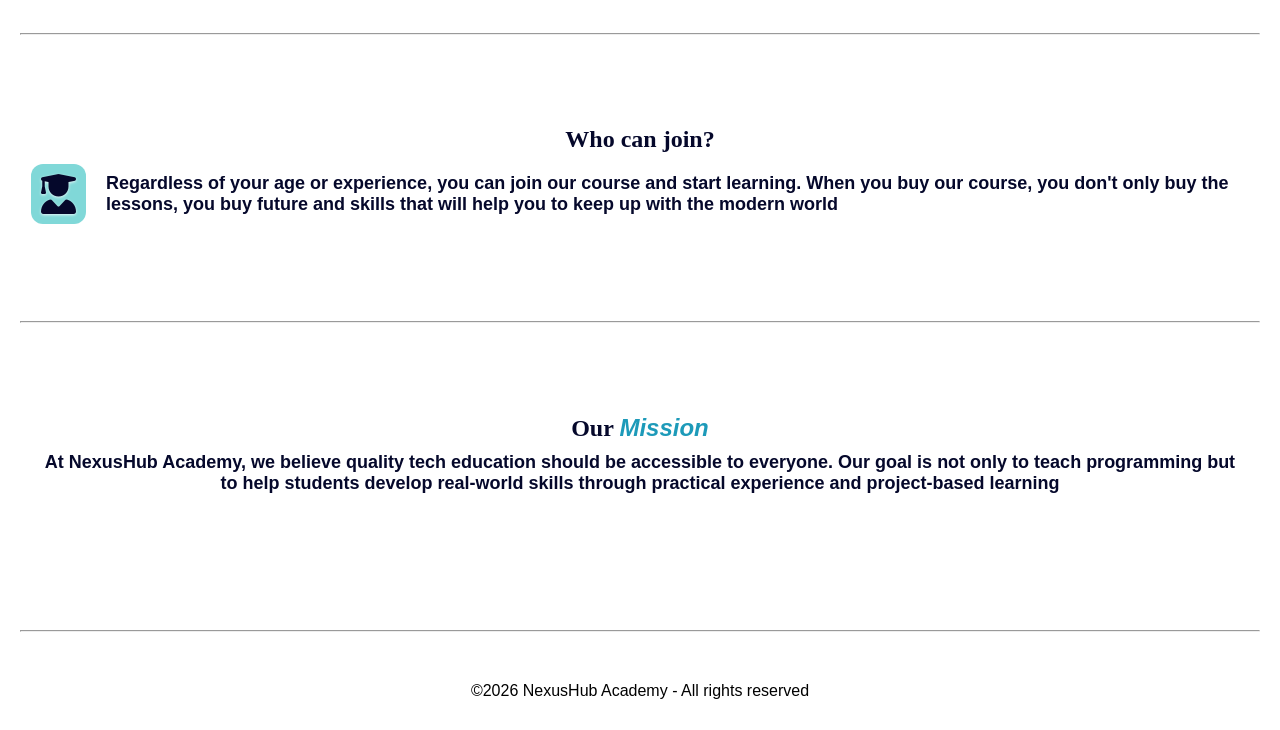
==== commit 8e609ec0: "Fix HTML encoding issues in index.html" ====
--- a/index.html
+++ b/index.html
@@ -211,10 +211,36 @@
             font-weight: bolder;
             text-decoration: none;
             transition: 0.3s ease-out;
-        }
+            position: relative;
+            overflow: hidden;
+            z-index: 1;
+            cursor: pointer;
+            border: 1px solid rgba(0, 0, 0, 0.568);
+        }
+
+        .courses::before{
+            content: "";
+            width: 100%;
+            height: 100%;
+            z-index: -1;
+            position: absolute;
+            top: 0;
+            left: 0;
+            background-color: rgb(255, 255, 255);
+            transform: scaleX(0);
+            transform-origin: left;
+            transition: 0.4s ease-out;
+            border-radius: 32px;
+        }
+
 
         .courses:hover {
             transform: scale(1.2);
+            color: rgb(5, 8, 43);
+        }
+
+        .courses:hover::before{
+            transform: scaleX(1);
         }
 
         .text_intro {
@@ -247,6 +273,15 @@
             color: white;
             background-color: rgb(14, 14, 122);
             border: 1px solid rgb(153, 153, 255);
+        }
+
+
+        .nightbody .courses:hover{
+            color:rgb(204, 204, 204);
+        }
+
+        .nightbody .courses::before{
+            background-color:  rgb(29, 154, 185);
         }
 
 
--- a/header.css
+++ b/header.css
@@ -34,7 +34,7 @@
 
 .logo_container img{
     height: auto;
-    width: 65px;
+    width: 50px;
 }
 
 
--- a/nightmode.css
+++ b/nightmode.css
@@ -2,9 +2,13 @@
     margin: 20px;
     display: flex;
     justify-content: flex-end;
+    position: sticky;
+    top: 110px;
+    z-index: 1000;
+    pointer-events: none;
 }
 
-.nightbody{
+.nightbody {
     background-image: none;
 }
 
@@ -22,9 +26,10 @@
     gap: 15px;
     padding-right: 30px;
     transition: 0.3s ease-out;
+    pointer-events: auto;
 }
 
-.nightbody h3{
+.nightbody h3 {
     margin-top: 0px;
 }
 
@@ -66,15 +71,15 @@
     display: none;
 }
 
-.nightbody header{
+.nightbody header {
     background-color: #1E1E1E;
     border-bottom: 3px solid rgb(38, 180, 216);
 }
 
-.nightbody header .sidetoggle.active{
+.nightbody header .sidetoggle.active {
     background-color: rgb(95, 95, 95);
 }
 
-.nightbody header .sidetoggle:hover{
+.nightbody header .sidetoggle:hover {
     background-color: rgb(95, 95, 95);
 }
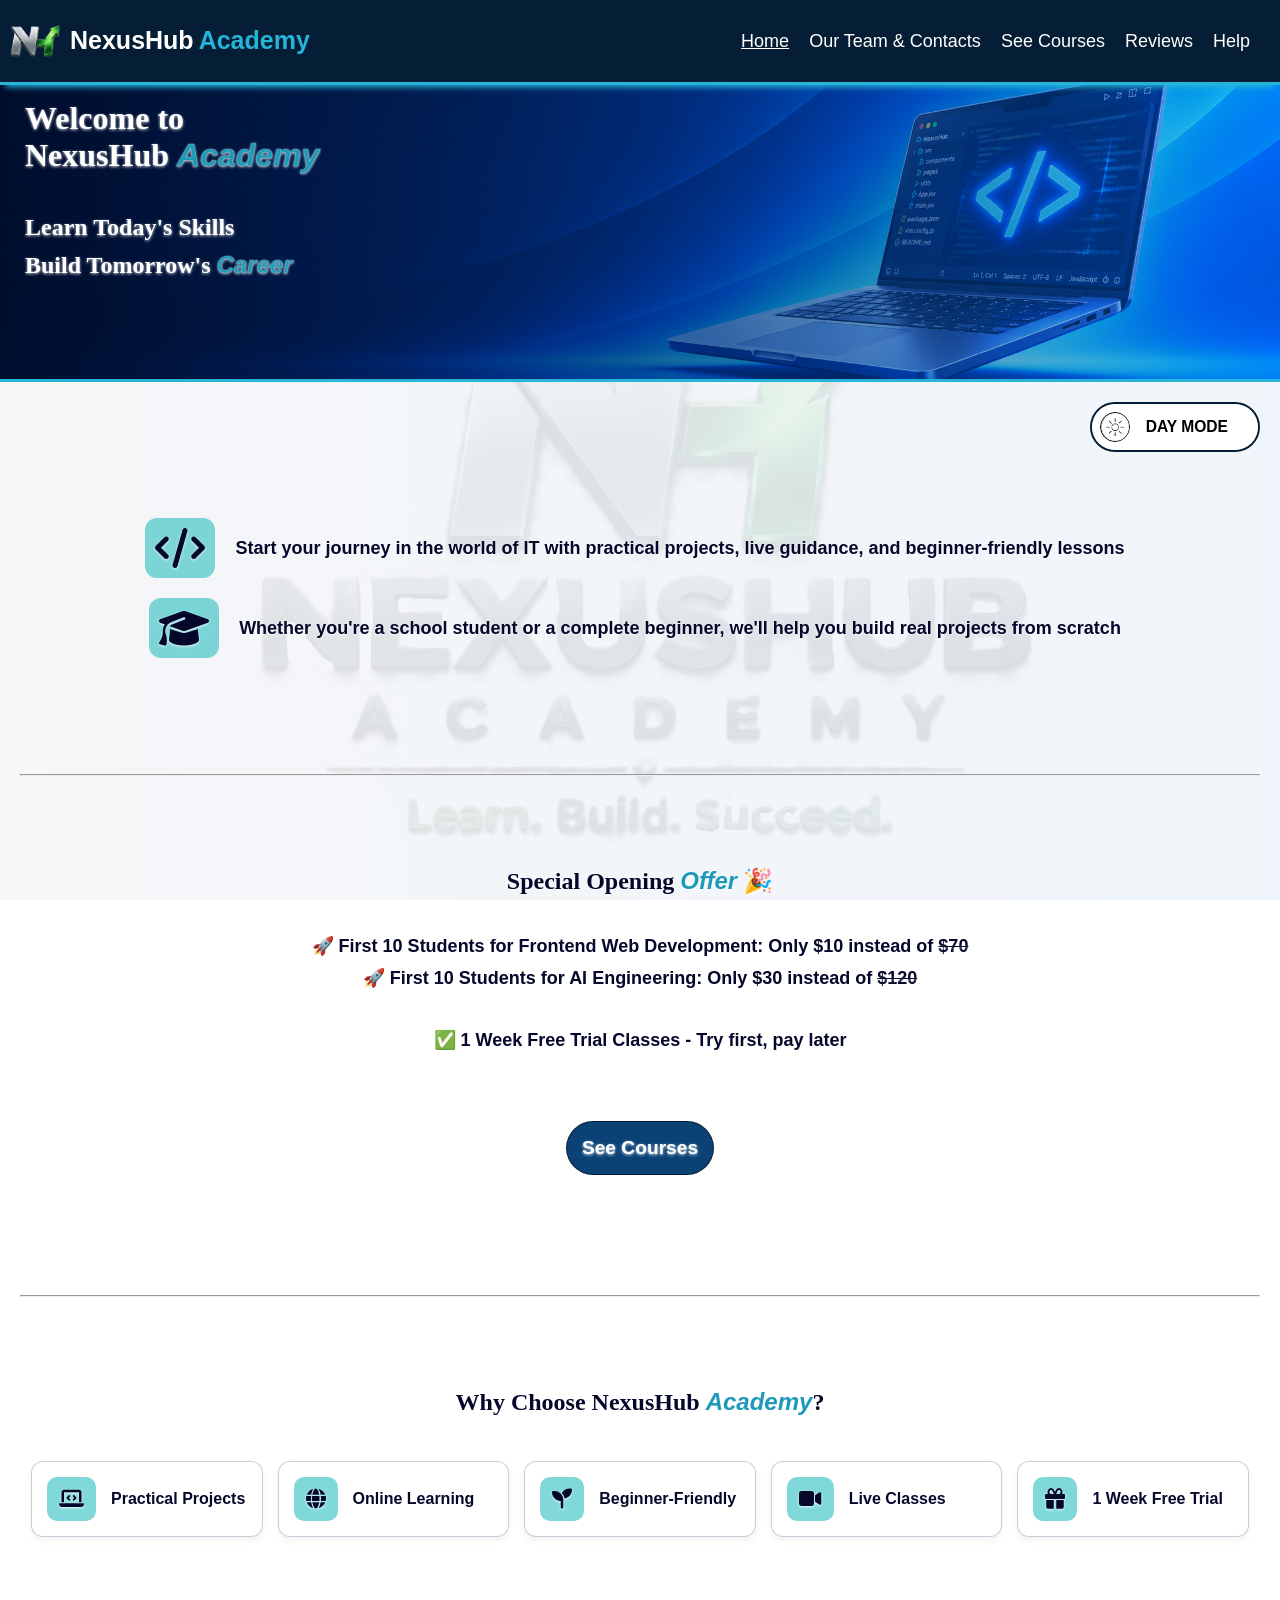
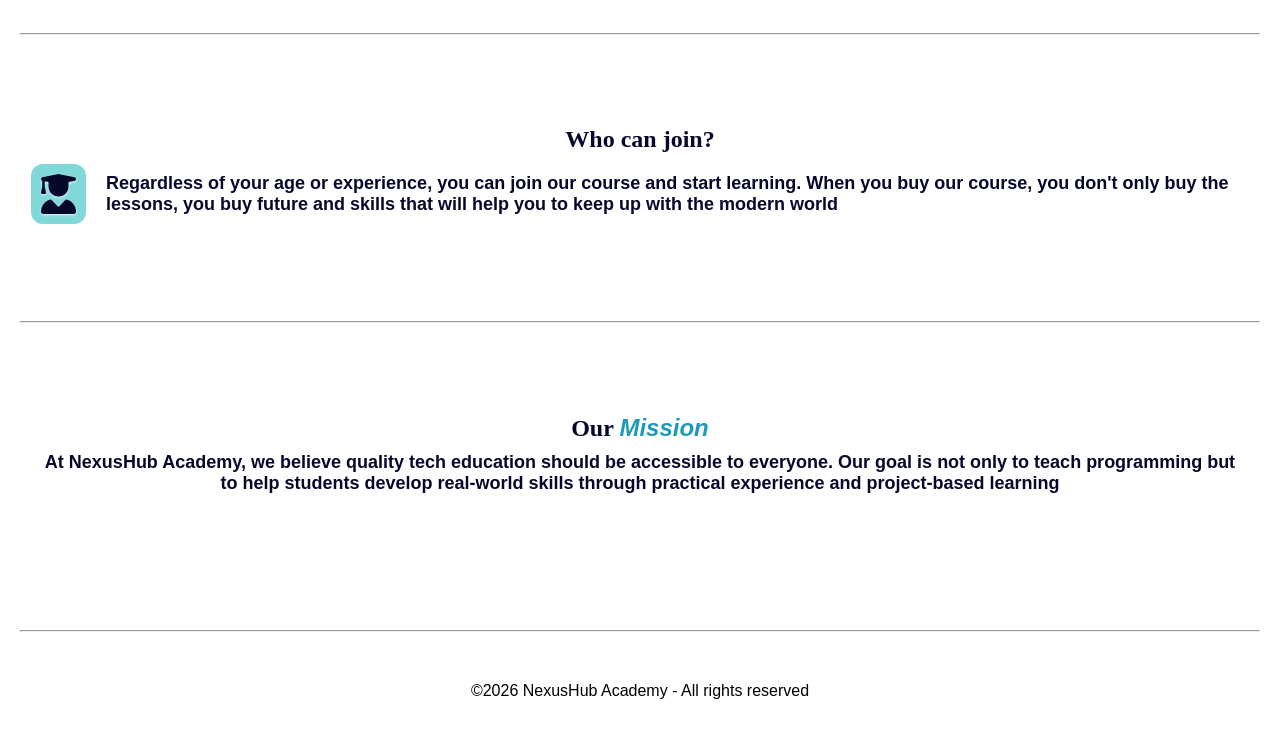
==== commit 30aa7c3c: "Modify navigation links and enhance accessibility Updated navigation links and improved accessibilit" ====
--- a/index.html
+++ b/index.html
@@ -326,7 +326,7 @@
             <div id="nav_button">
                 <ul>
                     <li class="current_site"><a href="index.html">Home</a></li>
-                    <li><a href="contacts.html">Contacts</a></li>
+                    <li><a href="contacts.html">Our Team & Contacts</a></li>
                     <li><a href="courses.html">See Courses</a></li>
                     <li><a href="reviews.html">Reviews</a></li>
                     <li><a href="guide.html">Help</a></li>
@@ -347,7 +347,7 @@
                 </li>
                 <li>
                     <a href="contacts.html">
-                        CONTACTS
+                        OUR TEAM & CONTACTS
                     </a>
                 </li>
                 <li>
--- a/header.css
+++ b/header.css
@@ -8,8 +8,23 @@
     position: sticky;
     top: 0;
     z-index: 999;
-    border-bottom: 3px solid rgb(38, 180, 216);
+    border-bottom: 3px solid rgba(38, 180, 216, 0);
+    animation: header_glow 2s forwards;
 }
+
+@keyframes header_glow {
+    from{
+        border-bottom: 3px solid rgba(38, 180, 216, 0);
+        box-shadow: 0 8px 6px -6px rgba(38, 180, 216, 0);
+    }
+
+    to{
+        border-bottom: 3px solid rgba(38, 180, 216, 1);
+        box-shadow: 0 8px 6px -6px rgba(38, 180, 216, 1);
+    }
+}
+
+
 
 
 .logo_container{
@@ -102,7 +117,7 @@
     background-color: rgb(1, 1, 73);
 }
 
-@media screen and (max-width:880px) {
+@media screen and (max-width:920px) {
     #nav_button {
         display: none;
     }
--- a/sidebar.css
+++ b/sidebar.css
@@ -54,9 +54,10 @@
     color: black;
     font-family: Arial, Helvetica, sans-serif;
     font-weight: 900;
-    width: 100%;
+    width: fit-content;
     height: 100%;
     display: inline-block;
+    white-space: nowrap;
 }
 
 .contact {
@@ -72,8 +73,8 @@
 }
 
 
-@media screen and (max-width:880px) {
+@media screen and (max-width:920px) {
     .sidebar.active {
         transform: translateX(0%);
     }
-}+}
--- a/nightmode.css
+++ b/nightmode.css
@@ -27,6 +27,52 @@
     padding-right: 30px;
     transition: 0.3s ease-out;
     pointer-events: auto;
+    position: relative;
+    overflow: hidden;
+    z-index: 1;
+}
+
+.mode_button:not(.mode_button_night)::before {
+    content: "";
+    width: 100%;
+    height: 100%;
+    z-index: -1;
+    position: absolute;
+    top: 0;
+    left: 0;
+    background-color: rgb(255, 255, 255);
+    transform: scaleX(0);
+    transform-origin: left;
+    transition: 0.4s ease-out;
+    border-radius: 32px;
+    animation: enter 0.4s forwards;
+}
+
+.mode_button_night::after {
+    content: "";
+    width: 100%;
+    height: 100%;
+    z-index: -1;
+    position: absolute;
+    top: 0;
+    left: 0;
+    background-color: rgb(0, 0, 0);
+    transform: scaleX(0);
+    transform-origin: left;
+    transition: 0.4s ease-out;
+    border-radius: 32px;
+    animation: enter 0.4s forwards;
+}
+
+
+@keyframes enter {
+    from{
+        transform: scaleX(0);
+    }
+    
+    to{
+        transform: scaleX(1);
+    }
 }
 
 .nightbody h3 {
@@ -34,7 +80,7 @@
 }
 
 .mode_button_night {
-    background-color: black;
+    background-color: rgba(10, 30, 80, 0.85);
     border: 2px solid white;
     color: white;
     box-shadow: 0 0 5px silver, 0 0 7px silver;
